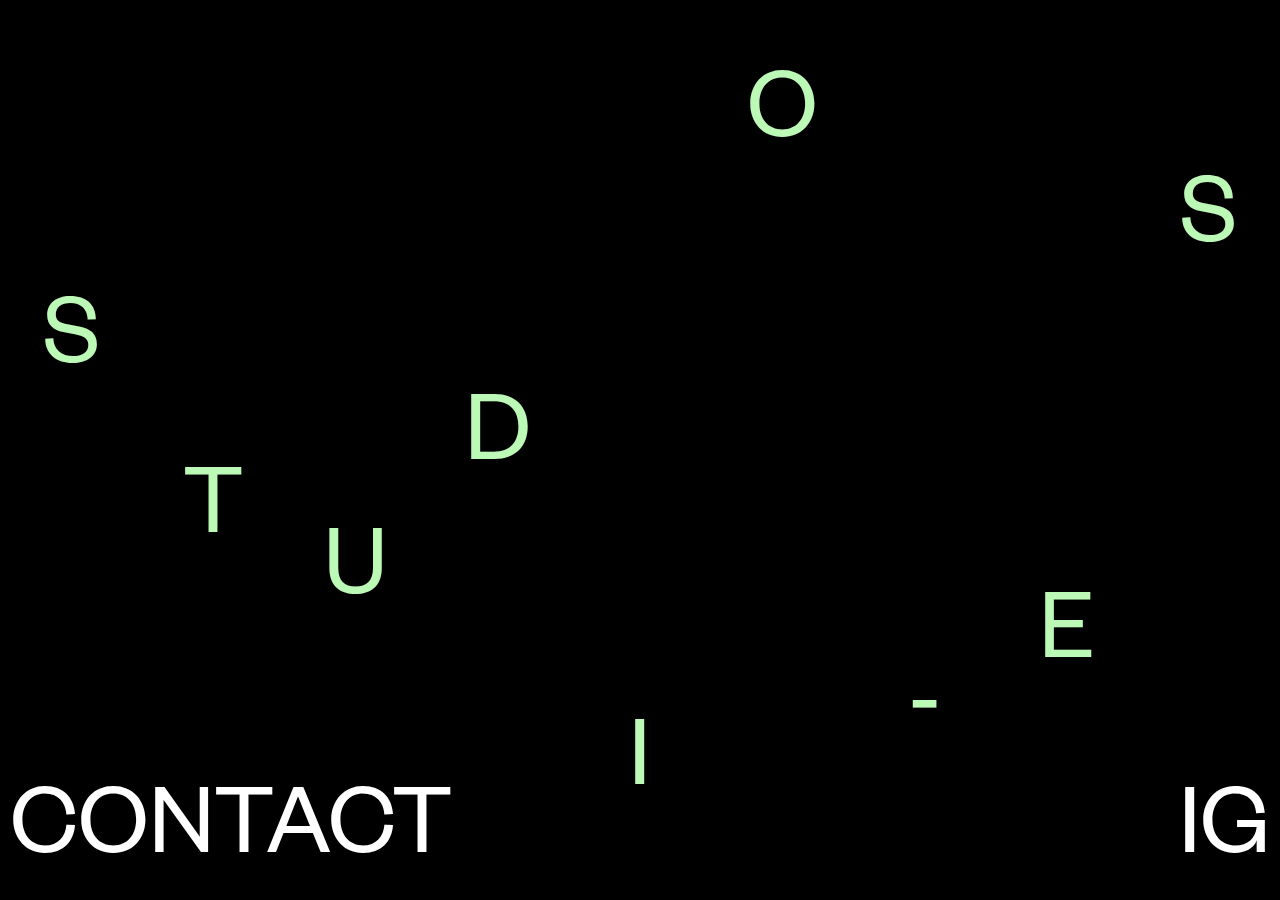
==== internshipreport_studio-es_main/index.html @ 5e6ceda8 "Add files via upload" ====
<!DOCTYPE html>

<html lang="en">

<head>
    <meta charset="utf-8">

    <title>GG—OFFICE</title>
    <link rel="stylesheet" href="style.css">
</head>

<body>

    <div class="text">STUDIO-ES</div>

    <div class="footer contact">CONTACT</div>
    <div class="footer ig">IG</div>

    <script src="javascript.js"></script>
</body>

</html>
---- internshipreport_studio-es_main/style.css ----
@font-face {
    font-family: "GG—Office";
    src: url('font/Founders-Grotesk-Regular.otf');
    font-style: normal;
}

body {
    margin: 0;
    padding: 0;
    border: 0;
    width: 100vw;
    height: 100vh;
    /*    max-height: 100vh;*/

    overflow: hidden;

    background: #000;

    font-size: 8vw;
    font-family: GG—Office;
    color: #fff;
}


.text {
    z-index: 2;
    position: absolute;
    text-align: center;
    vertical-align: top;
    color: #BCF8B6;
}

.word_inner {
    position: relative;
    margin-right: 0px;

    box-sizing: border-box;
    transition: 0.2s;
    /*    transition: opacity 0.4s ease;*/

    pointer-events: none;
}

.word_inner.animated {
    animation-iteration-count: 1;
    top: ;

    animation-name: none;
    animation-duration: 1s;
    animation-iteration-count: 1;
}

.parent_div {
    display: inline-block;
    text-align: center;
    height: 100vh;
}

.footer {
    position: absolute;
}

.contact {
    left: 10px;
    bottom: 0;
}

.ig {
    right: 10px;
    bottom: 0;
}





/*rescaling for Mobile Versions*/
@media only screen and (max-device-width: 802px) {
    body {
        font-size: 6vw;
    }
}
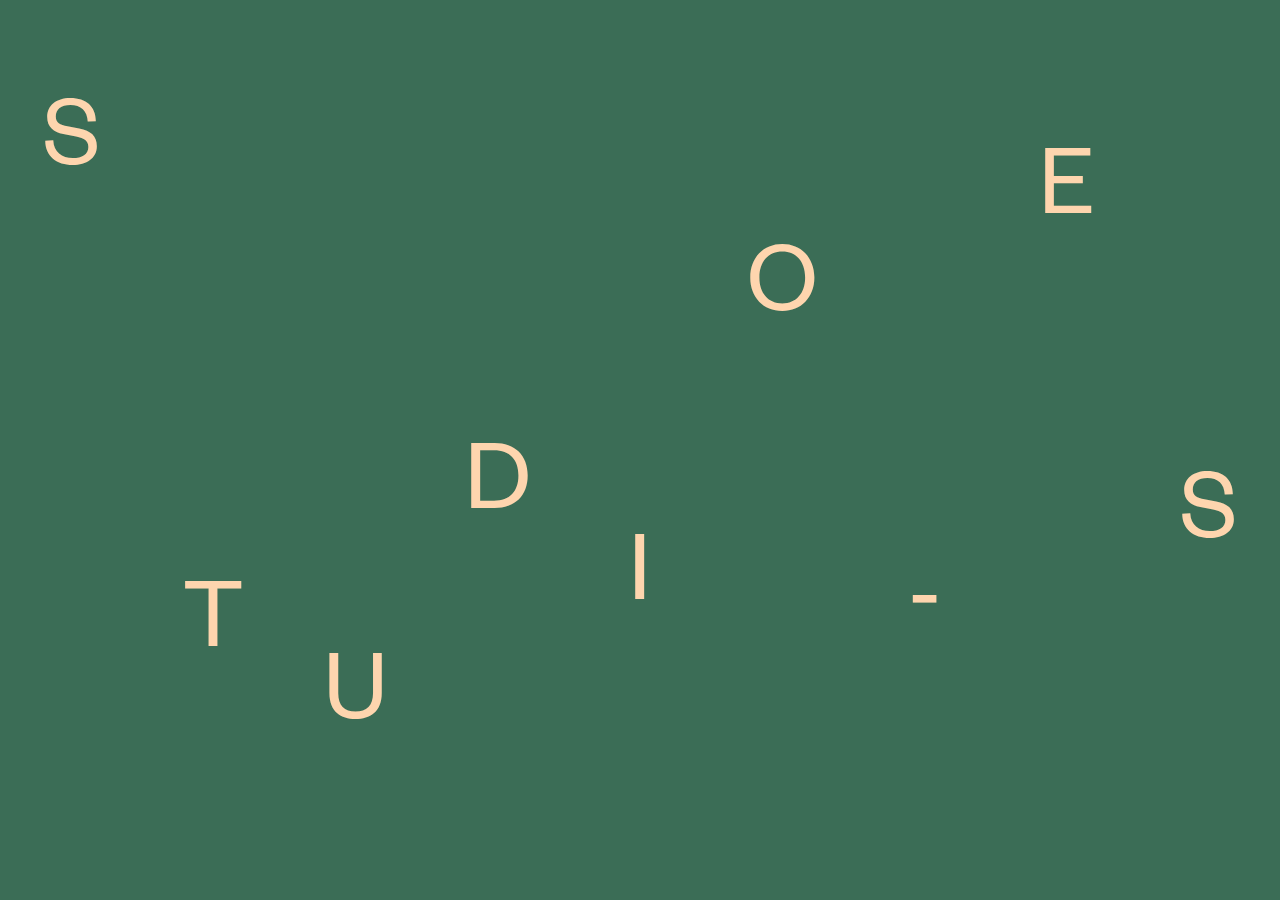
==== commit a64162b4: "updated js" ====
--- a/internshipreport_studio-es_main/index.html
+++ b/internshipreport_studio-es_main/index.html
@@ -13,8 +13,10 @@
 
     <div class="text">STUDIO-ES</div>
 
+<!--
     <div class="footer contact">CONTACT</div>
     <div class="footer ig">IG</div>
+-->
 
     <script src="javascript.js"></script>
 </body>
--- a/internshipreport_studio-es_main/style.css
+++ b/internshipreport_studio-es_main/style.css
@@ -27,7 +27,7 @@
     position: absolute;
     text-align: center;
     vertical-align: top;
-    color: #BCF8B6;
+/*    color: #BCF8B6;*/
 }
 
 .word_inner {
